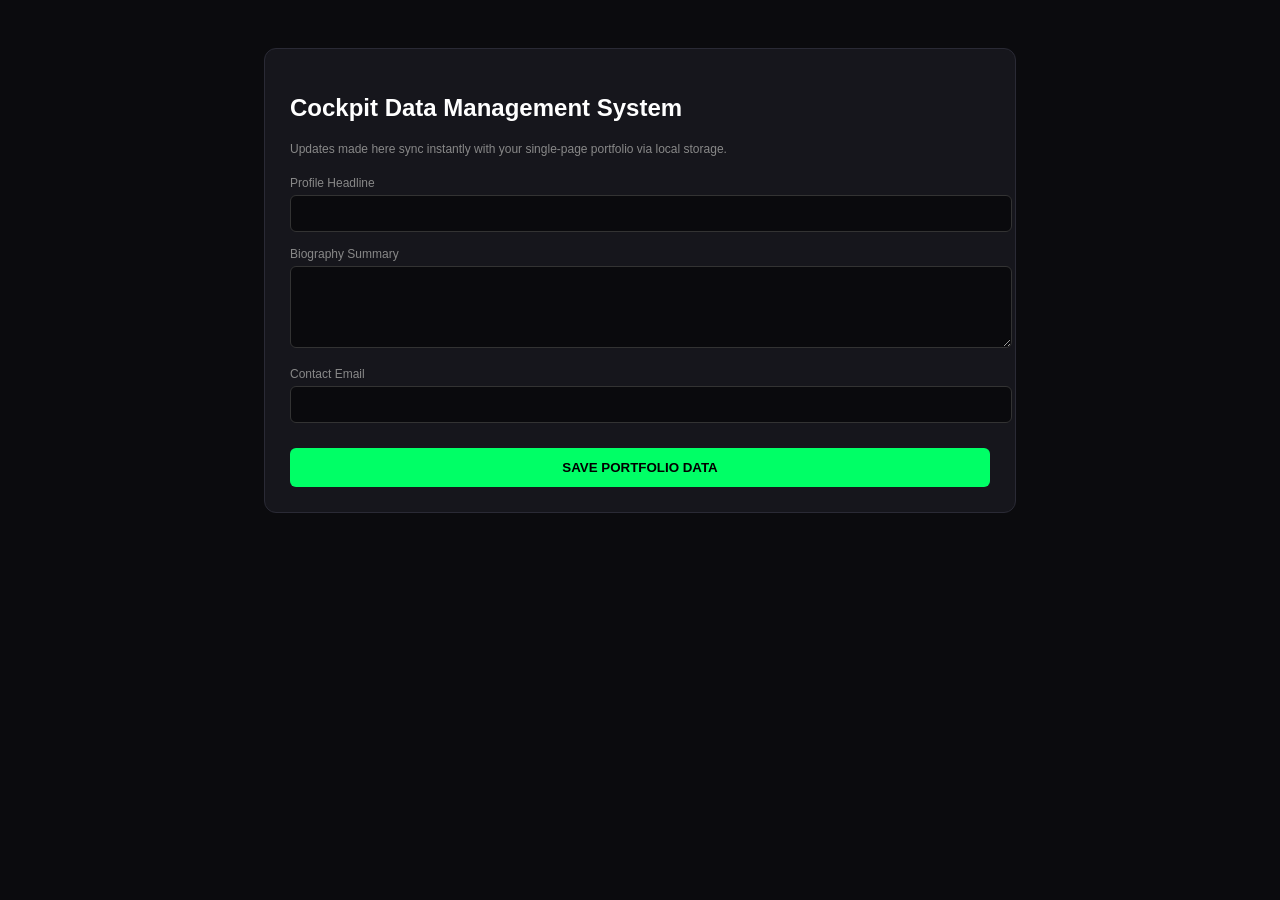
==== admin.html @ 4aab057b "Create admin.html" ====
<!DOCTYPE html>
<html lang="en">
<head>
  <meta charset="UTF-8">
  <meta name="viewport" content="width=device-width, initial-scale=1.0">
  <title>Portfolio System Control Panel</title>
  <style>
    body { background: #0b0b0e; color: #fff; font-family: sans-serif; padding: 40px; }
    .admin-card { background: #16161c; border: 1px solid #2a2a35; padding: 25px; border-radius: 12px; max-width: 700px; margin: auto; }
    .form-group { margin-bottom: 15px; }
    label { display: block; font-size: 12px; color: #888; margin-bottom: 5px; }
    input, textarea { width: 100%; padding: 10px; background: #0a0a0d; border: 1px solid #333; color: #fff; border-radius: 6px; }
    button { background: #00ff66; color: #000; font-weight: bold; padding: 12px; border: none; border-radius: 6px; cursor: pointer; width: 100%; margin-top: 10px; }
  </style>
</head>
<body>

  <div class="admin-card">
    <h2>Cockpit Data Management System</h2>
    <p style="font-size: 12px; color: #888; margin-bottom: 20px;">Updates made here sync instantly with your single-page portfolio via local storage.</p>

    <div class="form-group">
      <label>Profile Headline</label>
      <input type="text" id="edit-title">
    </div>

    <div class="form-group">
      <label>Biography Summary</label>
      <textarea id="edit-bio" rows="4"></textarea>
    </div>

    <div class="form-group">
      <label>Contact Email</label>
      <input type="text" id="edit-email">
    </div>

    <button id="save-btn">SAVE PORTFOLIO DATA</button>
  </div>

  <script>
    const data = JSON.parse(localStorage.getItem('portfolio_data')) || {};
    if (data.profile) {
      document.getElementById('edit-title').value = data.profile.title || '';
      document.getElementById('edit-bio').value = data.profile.bio || '';
      document.getElementById('edit-email').value = data.profile.email || '';
    }

    document.getElementById('save-btn').addEventListener('click', () => {
      data.profile = {
        title: document.getElementById('edit-title').value,
        bio: document.getElementById('edit-bio').value,
        email: document.getElementById('edit-email').value
      };
      localStorage.setItem('portfolio_data', JSON.stringify(data));
      alert('Portfolio Data Successfully Updated!');
    });
  </script>
</body>
</html>
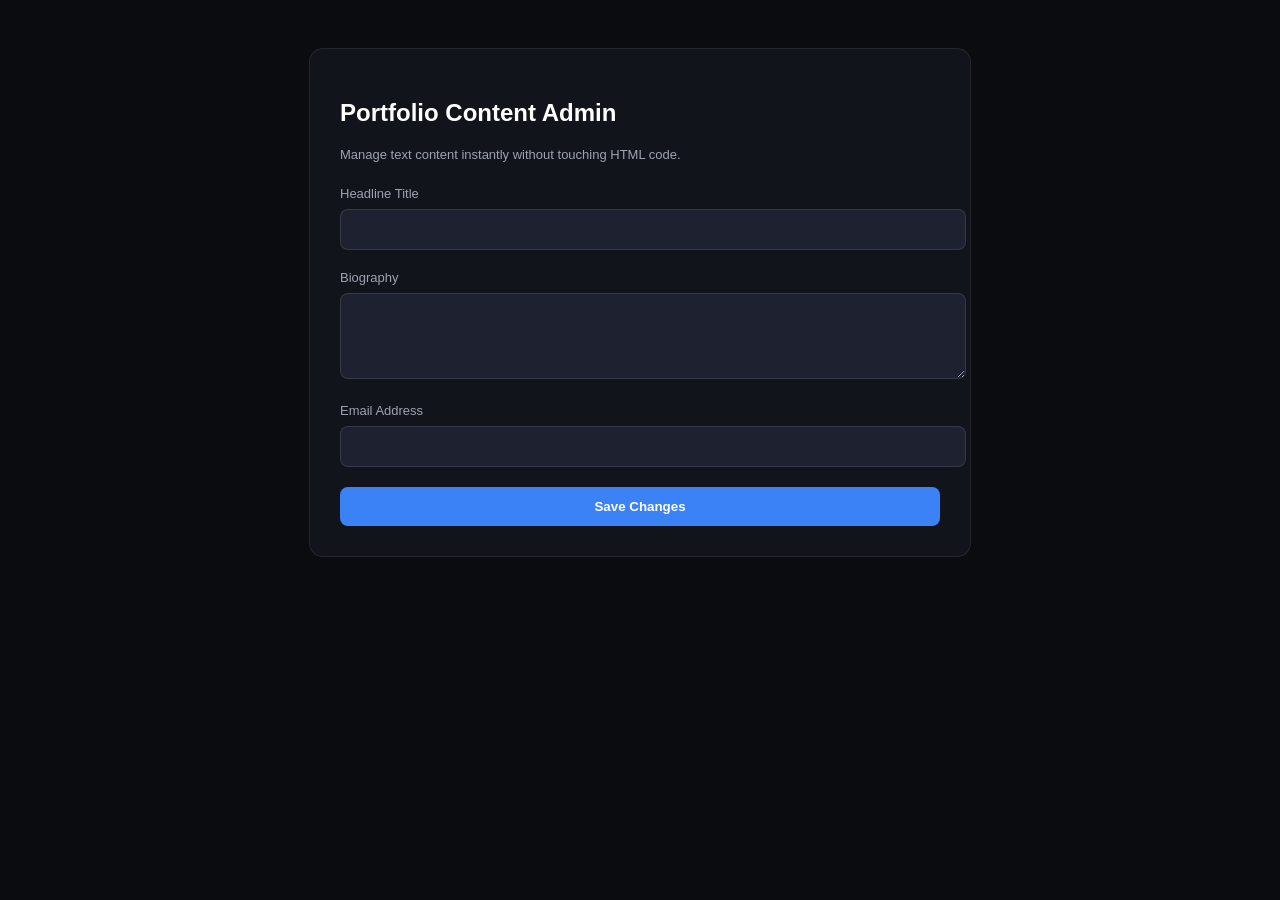
==== commit 404ec1b1: "Update admin.html" ====
--- a/admin.html
+++ b/admin.html
@@ -3,56 +3,57 @@
 <head>
   <meta charset="UTF-8">
   <meta name="viewport" content="width=device-width, initial-scale=1.0">
-  <title>Portfolio System Control Panel</title>
+  <title>Admin Dashboard — Minimal Control</title>
   <style>
-    body { background: #0b0b0e; color: #fff; font-family: sans-serif; padding: 40px; }
-    .admin-card { background: #16161c; border: 1px solid #2a2a35; padding: 25px; border-radius: 12px; max-width: 700px; margin: auto; }
-    .form-group { margin-bottom: 15px; }
-    label { display: block; font-size: 12px; color: #888; margin-bottom: 5px; }
-    input, textarea { width: 100%; padding: 10px; background: #0a0a0d; border: 1px solid #333; color: #fff; border-radius: 6px; }
-    button { background: #00ff66; color: #000; font-weight: bold; padding: 12px; border: none; border-radius: 6px; cursor: pointer; width: 100%; margin-top: 10px; }
+    body { background: #0b0c10; color: #fff; font-family: 'Plus Jakarta Sans', sans-serif; padding: 40px; }
+    .card { background: #12141c; border: 1px solid rgba(255,255,255,0.08); padding: 30px; border-radius: 14px; max-width: 600px; margin: auto; }
+    .form-group { margin-bottom: 20px; }
+    label { display: block; font-size: 13px; color: #9ca3af; margin-bottom: 8px; }
+    input, textarea { width: 100%; padding: 12px; background: #1e2230; border: 1px solid rgba(255,255,255,0.1); color: #fff; border-radius: 8px; }
+    button { background: #3b82f6; color: #fff; border: none; font-weight: 600; padding: 12px 24px; border-radius: 8px; cursor: pointer; width: 100%; }
+    button:hover { background: #2563eb; }
   </style>
 </head>
 <body>
 
-  <div class="admin-card">
-    <h2>Cockpit Data Management System</h2>
-    <p style="font-size: 12px; color: #888; margin-bottom: 20px;">Updates made here sync instantly with your single-page portfolio via local storage.</p>
+  <div class="card">
+    <h2>Portfolio Content Admin</h2>
+    <p style="font-size: 13px; color: #9ca3af; margin-bottom: 24px;">Manage text content instantly without touching HTML code.</p>
 
     <div class="form-group">
-      <label>Profile Headline</label>
-      <input type="text" id="edit-title">
+      <label>Headline Title</label>
+      <input type="text" id="adm-title">
     </div>
 
     <div class="form-group">
-      <label>Biography Summary</label>
-      <textarea id="edit-bio" rows="4"></textarea>
+      <label>Biography</label>
+      <textarea id="adm-bio" rows="4"></textarea>
     </div>
 
     <div class="form-group">
-      <label>Contact Email</label>
-      <input type="text" id="edit-email">
+      <label>Email Address</label>
+      <input type="text" id="adm-email">
     </div>
 
-    <button id="save-btn">SAVE PORTFOLIO DATA</button>
+    <button id="save-btn">Save Changes</button>
   </div>
 
   <script>
-    const data = JSON.parse(localStorage.getItem('portfolio_data')) || {};
+    const data = JSON.parse(localStorage.getItem('clean_portfolio_data')) || {};
     if (data.profile) {
-      document.getElementById('edit-title').value = data.profile.title || '';
-      document.getElementById('edit-bio').value = data.profile.bio || '';
-      document.getElementById('edit-email').value = data.profile.email || '';
+      document.getElementById('adm-title').value = data.profile.title || '';
+      document.getElementById('adm-bio').value = data.profile.bio || '';
+      document.getElementById('adm-email').value = data.profile.email || '';
     }
 
     document.getElementById('save-btn').addEventListener('click', () => {
       data.profile = {
-        title: document.getElementById('edit-title').value,
-        bio: document.getElementById('edit-bio').value,
-        email: document.getElementById('edit-email').value
+        title: document.getElementById('adm-title').value,
+        bio: document.getElementById('adm-bio').value,
+        email: document.getElementById('adm-email').value
       };
-      localStorage.setItem('portfolio_data', JSON.stringify(data));
-      alert('Portfolio Data Successfully Updated!');
+      localStorage.setItem('clean_portfolio_data', JSON.stringify(data));
+      alert('Content successfully updated!');
     });
   </script>
 </body>
